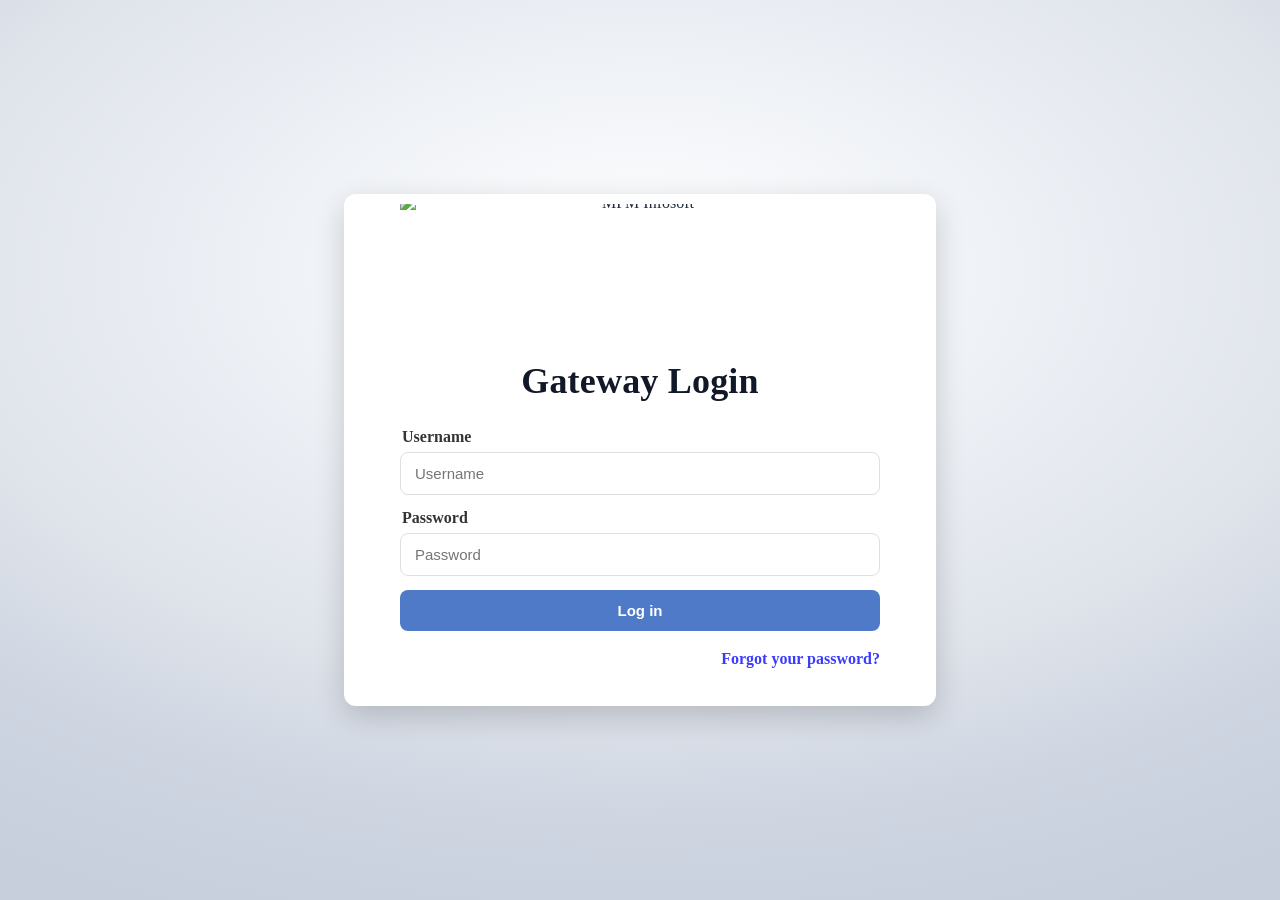
==== Main Application/static/login.html @ 3c3933c8 "ReComputer r1125" ====
<!DOCTYPE html>
<html lang="en">
  <head>
    <meta charset="UTF-8" />
    <title>Gateway Login</title>
    <meta name="viewport" content="width=device-width, initial-scale=1.0" />
    <style>
      :root {
        --panel-bg: #ffffff;
        --panel-radius: 12px;
        --panel-shadow: 0 10px 30px rgba(0, 0, 0, 0.18);
        --input-border: #dcdfe4;
        --input-bg: #fff;
        --text: #1f2937;
        --muted: #6b7280;
        --primary: #4e7ac7; /* Subtle blue login button */
        --primary-hover: #436da8;
        --accent: #6c63ff; /* secondary action (Forgot) */
        --accent-hover: #5a52ff;
        --danger: #e11d48;
        --focus: #80a7ff66;
      }
      /* Background similar to Grafana login (soft vignette + diagonal blend) */
      html,
      body {
        height: 100%;
      }
      body {
        margin: 0;
        font-family: Frutiger;
        color: var(--text);
        display: flex;
        align-items: center;
        justify-content: center;
        background: radial-gradient(
            1200px 700px at 50% 30%,
            #ffffff 0%,
            #e9edf3 40%,
            #dfe3ea 60%,
            #cfd6e2 78%,
            #c7cedc 100%
          ),
          linear-gradient(135deg, #f5f7fb 0%, #6ec522 40%, #dbe2ee 100%);
        background-attachment: fixed;
      }
      /* Login card */
      .login-box {
        width: min(480px, 92vw);
        background: var(--panel-bg);
        padding: 10px 56px;
        border-radius: var(--panel-radius);
        box-shadow: var(--panel-shadow);
        text-align: center;
      }
      /* Branding/logo slot (use image above form) */
      .brand {
        margin-bottom: -3%;
        overflow: hidden;
      }
      .brand img {
        height: 20vh;
        width: auto;
        object-fit: contain;
        display: block;
        margin: -10px auto auto auto;
      }
      h2 {
        margin: 0 0 26px 0;
        font-size: 36px;
        font-weight: 700;
        color: #111827;
        letter-spacing: 0.2px;
      }
      .field {
        text-align: left;
        margin: 10px 0 14px 0;
      }
      .field label {
        display: block;
        font-size: 16px;
        color: rgba(0, 0, 0, 0.795);
        margin: 0 0 6px 2px;
        font-weight: 900;
      }
      input {
        width: 100%;
        padding: 12px 14px;
        border: 1px solid var(--input-border);
        background: var(--input-bg);
        border-radius: 8px;
        font-size: 15px;
        outline: none;
        transition: border-color 0.15s ease, box-shadow 0.15s ease;
        box-sizing: border-box; /* Crucial for consistent width */
      }
      input:focus {
        border-color: var(--primary);
        box-shadow: 0 0 0 4px var(--focus);
      }
      .actions {
        margin-top: 12px;
      }
      button {
        width: 100%;
        padding: 12px 16px;
        border: 0;
        border-radius: 8px;
        font-size: 15px;
        font-weight: 600;
        cursor: pointer;
        transition: background 0.18s ease, box-shadow 0.18s ease,
          transform 0.02s ease;
        box-sizing: border-box;
      }
      button:active {
        transform: translateY(0.5px);
      }
      .btn-primary {
        background: var(--primary);
        color: #fff;
      }
      .btn-primary:hover {
        background: var(--primary-hover);
      }

      /* New styles for "Forgot Password" link */
      .forgot-link-container {
        text-align: right;
        margin-top: 19px;
      }
      .forgot-link {
        color: rgba(0, 0, 255, 0.767);
        text-decoration: none;
        font-size: 16px;
        transition: color 0.15s ease;
        font-weight:bold;
      }
      .forgot-link:hover {
        color: var(--primary);
        text-decoration: underline;
      }

      .error {
        color: var(--danger);
        margin-top: 10px;
        font-size: 14px;
        min-height: 18px;
      }
      /* Link-like subtle footer (optional) */
      .aux {
        margin-top: 16px;
        font-size: 14px;
        color: var(--muted);
      }
      .aux a {
        color: #2563eb;
        text-decoration: none;
      }
      .aux a:hover {
        text-decoration: underline;
      }
      /* Modals */
      .modal-bg {
        display: none;
        position: fixed;
        inset: 0;
        background: rgba(17, 24, 39, 0.45);
        align-items: center;
        justify-content: center;
        padding: 20px;
        z-index: 50;
        backdrop-filter: blur(4px);
      }
      .modal {
        width: min(420px, 92vw);
        background: #fff;
        padding: 28px 28px 24px;
        border-radius: 12px;
        box-shadow: 0 20px 50px rgba(0, 0, 0, 0.28);
        text-align: center;
        position: relative;
      }
      .modal h3 {
        margin: 0 0 16px 0;
        font-size: 22px;
        color: #111827;
        font-weight: 600;
      }
      .modal .field {
        margin: 8px 0 12px;
      }
      .modal button {
        margin-top: 6px;
      }

      /* New close button styles */
      .modal-close {
        position: absolute;
        top: 10px;
        right: 20px;
        text-align: right;
        background: none;
        border: none;
        font-size: 30px;
        color: var(--muted);
        cursor: pointer;
        padding: 5px;
        width: 25px;
        transition: color 0.15s ease;
      }
      .modal-close:hover {
        color: var(--danger);
      }

      /* Small helper for stacked layout on very narrow viewports */
      @media (max-width: 420px) {
        .login-box {
          padding: 36px 22px;
        }
        h2 {
          font-size: 28px;
        }
      }
    </style>
  </head>
  <body>
  <div class="login-box">
    <div class="brand">
      <img src="static/images/mpm_logo.jpg" alt="MPM Infosoft" />
    </div>

    <h2>Gateway Login</h2>

    <div class="field">
      <label for="username">Username</label>
      <input type="text" id="username" placeholder="Username"/>
    </div>

    <div class="field">
      <label for="password">Password</label>
      <input type="password" id="password" placeholder="Password"/>
    </div>

    <div class="actions">
      <button class="btn-primary" onclick="login()">Log in</button>
    </div>

    <div class="forgot-link-container">
      <a href="#" class="forgot-link" onclick="openForgotPasswordModal()">Forgot your password?</a>
    </div>

    <div class="error" id="error"></div>
  </div>

  <!-- Single modal only — reset directly, no OTP validation step -->
  <div class="modal-bg" id="fp-modal">
    <div class="modal">
      <button class="modal-close" onclick="closeModal('fp-modal')">&times;</button>
      <h3>Reset Password</h3>

      <div class="field">
        <label for="fp-username">Username</label>
        <input type="text" id="fp-username" placeholder="Username"/>
      </div>

      <div class="field">
        <label for="fp-newer-password">New password</label>
        <input type="password" id="fp-newer-password" placeholder="New Password"/>
      </div>

      <div class="field">
        <label for="fp-confirm-password">Confirm password</label>
        <input type="password" id="fp-confirm-password" placeholder="Confirm Password"/>
      </div>

      <button class="btn-primary" onclick="resetPassword()">Reset Password</button>
      <div class="error" id="fp-error"></div>
    </div>
  </div>

<script>
  function closeModal(id){ document.getElementById(id).style.display="none"; }

  async function login() {
    const username = document.getElementById("username").value.trim();
    const password = document.getElementById("password").value.trim();
    const errorBox = document.getElementById("error");

    if (!username || !password) {
      errorBox.textContent = "Username and password required";
      return;
    }

    const res = await fetch("/login", {
      method: "POST",
      headers: { "Content-Type": "application/json" },
      body: JSON.stringify({ username, password })
    });

    if (res.ok) location.href = "/";
    else errorBox.textContent = (await res.json()).error || "Login failed";
  }

  function openForgotPasswordModal(){
    document.getElementById("fp-modal").style.display="flex";
  }

  async function resetPassword(){
    const username = fp-username.value.trim();
    const newPassword = fp-newer-password.value.trim();
    const confirmPassword = fp-confirm-password.value.trim();
    const errorBox = document.getElementById("fp-error");

    if(!username || !newPassword || !confirmPassword){
      errorBox.textContent="All fields required"; return;
    }
    if(newPassword!==confirmPassword){
      errorBox.textContent="Passwords do not match"; return;
    }

    const res = await fetch("/reset-password",{
      method:"POST",
      headers:{ "Content-Type":"application/json" },
      body:JSON.stringify({ username,newPassword })
    });

    const data = await res.json();
    if(res.ok && data.status==="success"){
      alert("Password updated. You may log in.");
      closeModal("fp-modal");
    }else{
      errorBox.textContent=data.error||"Reset failed";
    }
  }
</script>
</body>

</html>
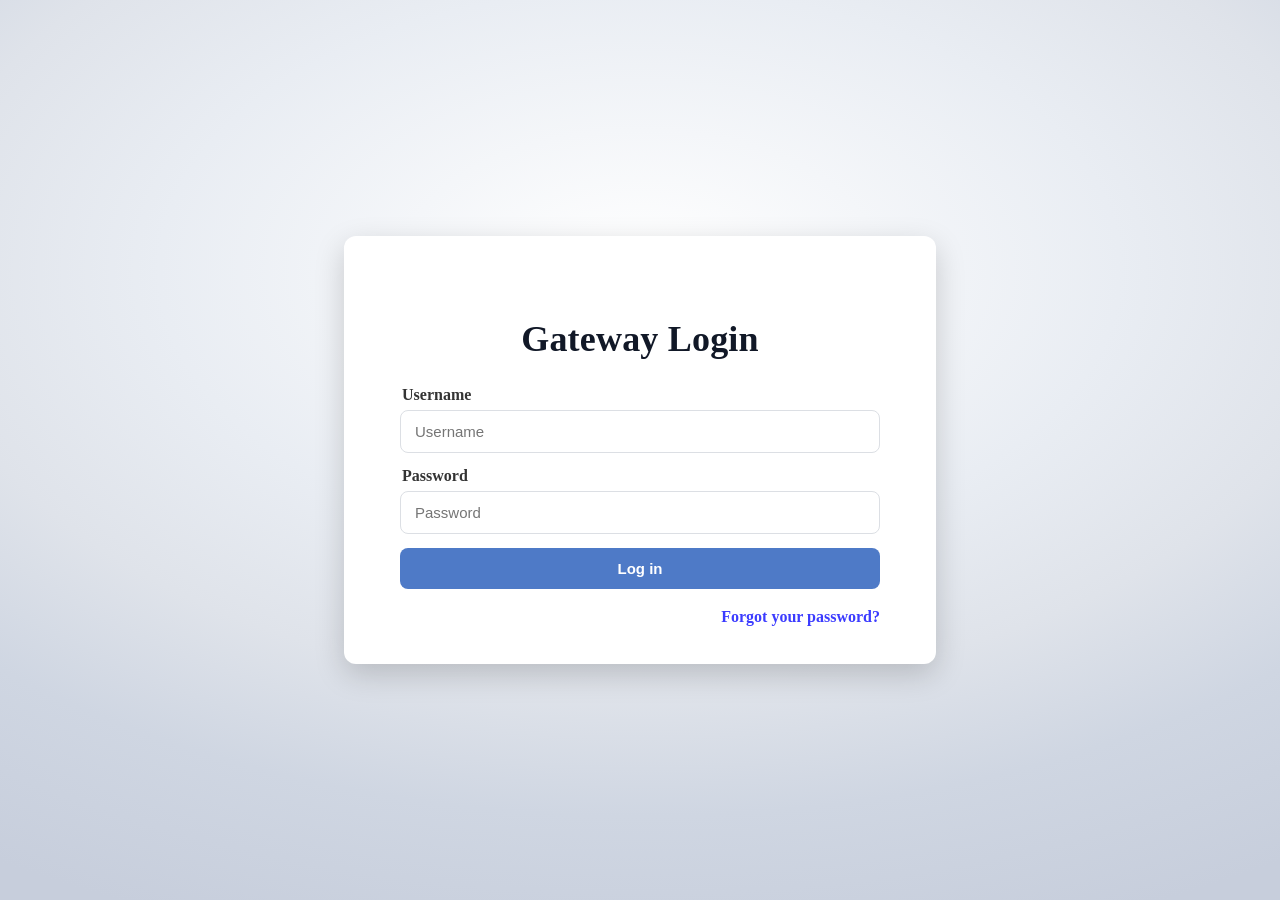
==== commit 03c03eef: "eng unit stored in db" ====
--- a/Main Application/static/login.html
+++ b/Main Application/static/login.html
@@ -225,11 +225,8 @@
   </head>
   <body>
   <div class="login-box">
-    <div class="brand">
-      <img src="static/images/mpm_logo.jpg" alt="MPM Infosoft" />
-    </div>
-
-    <h2>Gateway Login</h2>
+
+    <h2 style="padding-top: 15%;">Gateway Login</h2>
 
     <div class="field">
       <label for="username">Username</label>
